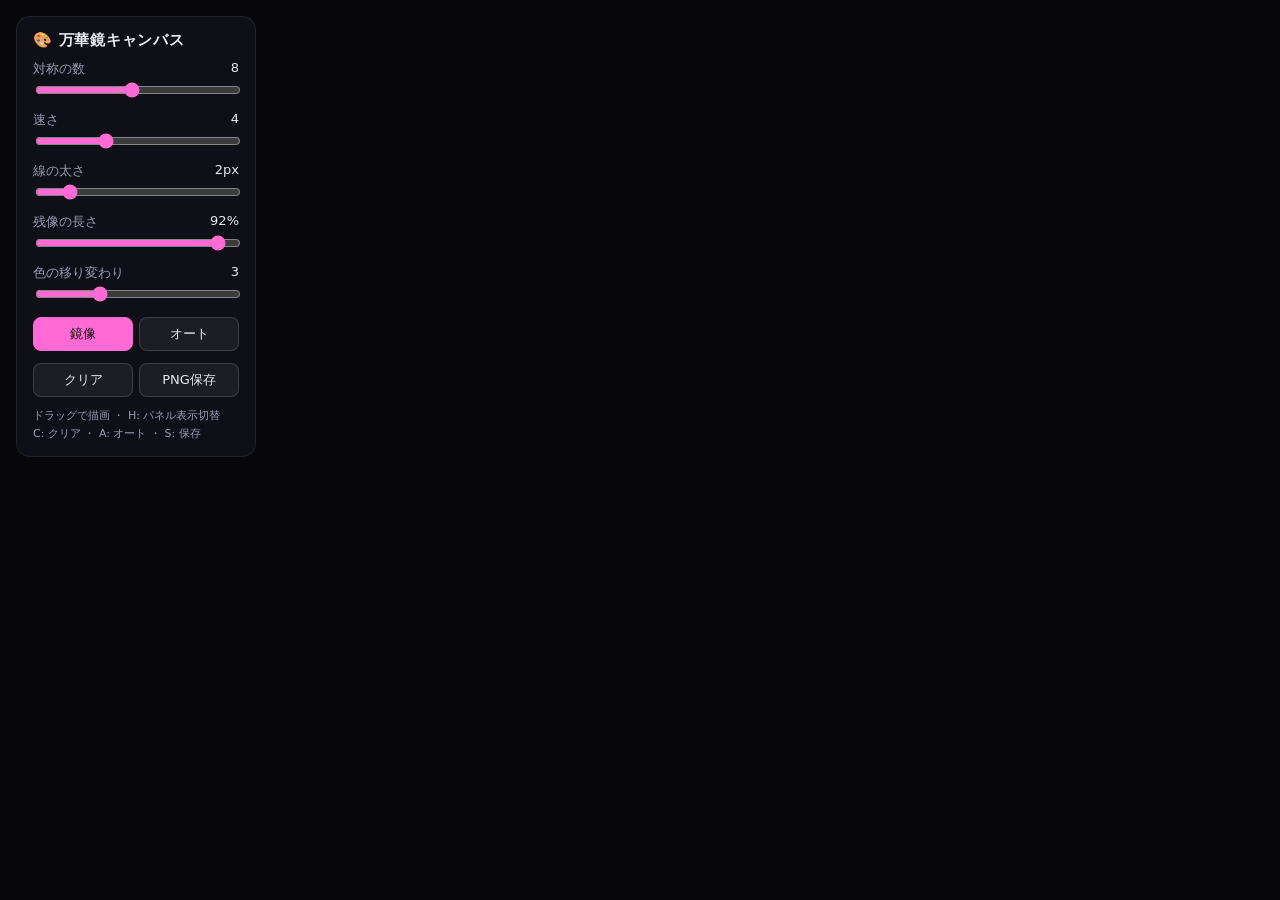
==== generative-art/index.html @ 814233e3 "Initial commit: typing game and kaleidoscope canvas" ====
<!doctype html>
<html lang="ja">
<head>
<meta charset="utf-8">
<meta name="viewport" content="width=device-width, initial-scale=1">
<title>万華鏡キャンバス</title>
<style>
  :root {
    --panel: rgba(18, 18, 28, 0.82);
    --text: #e8e8f0;
    --muted: #9a9ab0;
    --accent: #ff6ad5;
  }
  * { box-sizing: border-box; }
  html, body { margin: 0; height: 100%; background: #07070c; color: var(--text);
    font-family: system-ui, "Segoe UI", "Hiragino Sans", "Yu Gothic UI", sans-serif; overflow: hidden; }
  canvas { display: block; width: 100vw; height: 100vh; cursor: crosshair; touch-action: none; }
  .panel {
    position: fixed; top: 16px; left: 16px; width: 240px; padding: 14px 16px;
    background: var(--panel); backdrop-filter: blur(8px); border-radius: 14px;
    border: 1px solid rgba(255,255,255,0.08); font-size: 13px; transition: opacity .3s;
  }
  .panel.hidden { opacity: 0; pointer-events: none; }
  h1 { font-size: 15px; margin: 0 0 10px; letter-spacing: .05em; }
  label { display: block; margin: 10px 0 2px; color: var(--muted); }
  label span { float: right; color: var(--text); font-variant-numeric: tabular-nums; }
  input[type=range] { width: 100%; accent-color: var(--accent); }
  .row { display: flex; gap: 6px; margin-top: 12px; flex-wrap: wrap; }
  button {
    flex: 1; padding: 7px 8px; border-radius: 8px; border: 1px solid rgba(255,255,255,0.15);
    background: rgba(255,255,255,0.06); color: var(--text); font: inherit; cursor: pointer;
  }
  button:hover { background: rgba(255,255,255,0.14); }
  button.on { background: var(--accent); color: #111; border-color: var(--accent); }
  .hint { margin-top: 10px; color: var(--muted); font-size: 11px; line-height: 1.6; }
  @media (max-width: 520px) { .panel { left: 16px; right: 16px; width: auto; } }
</style>
</head>
<body>
<canvas id="c"></canvas>

<div class="panel" id="panel">
  <h1>🎨 万華鏡キャンバス</h1>
  <label>対称の数 <span id="symV"></span></label>
  <input id="sym" type="range" min="1" max="16" value="8">
  <label>速さ <span id="spdV"></span></label>
  <input id="spd" type="range" min="1" max="10" value="4">
  <label>線の太さ <span id="wV"></span></label>
  <input id="w" type="range" min="1" max="8" value="2">
  <label>残像の長さ <span id="fadeV"></span></label>
  <input id="fade" type="range" min="0" max="100" value="92">
  <label>色の移り変わり <span id="hueV"></span></label>
  <input id="hue" type="range" min="0" max="10" value="3">
  <div class="row">
    <button id="mirror" class="on">鏡像</button>
    <button id="auto">オート</button>
  </div>
  <div class="row">
    <button id="clear">クリア</button>
    <button id="save">PNG保存</button>
  </div>
  <div class="hint">ドラッグで描画 ・ H: パネル表示切替<br>C: クリア ・ A: オート ・ S: 保存</div>
</div>

<script>
const cv = document.getElementById('c');
const ctx = cv.getContext('2d');
let W, H, DPR;
function resize() {
  DPR = window.devicePixelRatio || 1;
  W = window.innerWidth; H = window.innerHeight;
  // Preserve the drawing across resizes
  const old = document.createElement('canvas');
  old.width = cv.width; old.height = cv.height;
  if (cv.width) old.getContext('2d').drawImage(cv, 0, 0);
  cv.width = W * DPR; cv.height = H * DPR;
  ctx.setTransform(DPR, 0, 0, DPR, 0, 0);
  ctx.fillStyle = '#07070c'; ctx.fillRect(0, 0, W, H);
  if (old.width) ctx.drawImage(old, 0, 0, old.width / DPR, old.height / DPR);
}
window.addEventListener('resize', resize);
resize();

// ---- settings ----
const $ = id => document.getElementById(id);
const S = {};
const sliders = {
  sym:  v => `${v}`,
  spd:  v => `${v}`,
  w:    v => `${v}px`,
  fade: v => `${v}%`,
  hue:  v => `${v}`,
};
for (const [id, fmt] of Object.entries(sliders)) {
  const el = $(id);
  const sync = () => { S[id] = +el.value; $(id + 'V').textContent = fmt(el.value); };
  el.addEventListener('input', sync); sync();
}
S.mirror = true; S.auto = false;
const toggle = (id, key) => { S[key] = !S[key]; $(id).classList.toggle('on', S[key]); };
$('mirror').onclick = () => toggle('mirror', 'mirror');
$('auto').onclick = () => toggle('auto', 'auto');
$('clear').onclick = clear;
$('save').onclick = save;

function clear() { ctx.fillStyle = '#07070c'; ctx.fillRect(0, 0, W, H); particles.length = 0; }
function save() {
  const a = document.createElement('a');
  a.download = `kaleidoscope-${Date.now()}.png`;
  a.href = cv.toDataURL('image/png');
  a.click();
}

// ---- particles following a flow field ----
const particles = [];
let baseHue = Math.random() * 360;
let t = 0;

function field(x, y) {
  // Smooth pseudo-noise angle from layered sines
  const s = 0.004;
  return Math.sin(x * s + t * 0.3) * 2.1 + Math.cos(y * s * 1.3 - t * 0.2) * 1.7
       + Math.sin((x + y) * s * 0.7 + t * 0.15) * 1.2;
}

function spawn(x, y, n = 3) {
  for (let i = 0; i < n; i++) {
    particles.push({
      x: x + (Math.random() - 0.5) * 8,
      y: y + (Math.random() - 0.5) * 8,
      life: 1,
      decay: 0.004 + Math.random() * 0.01,
      hue: baseHue + (Math.random() - 0.5) * 40,
    });
  }
  if (particles.length > 1500) particles.splice(0, particles.length - 1500);
}

// draw a segment relative to the center, replicated with rotational / mirror symmetry
function symSegment(x1, y1, x2, y2) {
  const cx = W / 2, cy = H / 2;
  const n = S.sym;
  ctx.save();
  ctx.translate(cx, cy);
  for (let i = 0; i < n; i++) {
    ctx.rotate((Math.PI * 2) / n);
    ctx.beginPath(); ctx.moveTo(x1 - cx, y1 - cy); ctx.lineTo(x2 - cx, y2 - cy); ctx.stroke();
    if (S.mirror && n > 1) {
      ctx.save(); ctx.scale(1, -1);
      ctx.beginPath(); ctx.moveTo(x1 - cx, y1 - cy); ctx.lineTo(x2 - cx, y2 - cy); ctx.stroke();
      ctx.restore();
    }
  }
  ctx.restore();
}

// ---- input ----
let down = false, px = 0, py = 0;
cv.addEventListener('pointerdown', e => { down = true; px = e.clientX; py = e.clientY; spawn(px, py, 8); });
window.addEventListener('pointerup', () => down = false);
cv.addEventListener('pointermove', e => {
  if (!down) return;
  const dx = e.clientX - px, dy = e.clientY - py;
  const steps = Math.max(1, Math.floor(Math.hypot(dx, dy) / 6));
  for (let i = 1; i <= steps; i++) spawn(px + dx * i / steps, py + dy * i / steps, 2);
  px = e.clientX; py = e.clientY;
});

window.addEventListener('keydown', e => {
  if (e.target.tagName === 'INPUT') return;
  const k = e.key.toLowerCase();
  if (k === 'h') $('panel').classList.toggle('hidden');
  if (k === 'c') clear();
  if (k === 'a') toggle('auto', 'auto');
  if (k === 's') save();
});

// auto mode: a wandering brush
const wander = { x: 0, y: 0, a: Math.random() * 6.28 };
function autoStep() {
  wander.a += (Math.random() - 0.5) * 0.5;
  const r = Math.min(W, H) * 0.38;
  const tx = W / 2 + Math.cos(t * 0.7) * r * Math.sin(t * 0.23);
  const ty = H / 2 + Math.sin(t * 0.9) * r * Math.cos(t * 0.17);
  wander.x = tx + Math.cos(wander.a) * 30;
  wander.y = ty + Math.sin(wander.a) * 30;
  spawn(wander.x, wander.y, 2);
}

// ---- loop ----
function frame() {
  t += 0.01;
  baseHue = (baseHue + S.hue * 0.15) % 360;

  // fade layer for trails
  const fadeAlpha = (100 - S.fade) / 100 * 0.25 + 0.002;
  ctx.fillStyle = `rgba(7,7,12,${fadeAlpha})`;
  ctx.fillRect(0, 0, W, H);

  if (S.auto) autoStep();

  ctx.globalCompositeOperation = 'lighter';
  ctx.lineCap = 'round';
  const speed = S.spd * 0.6;
  for (let i = particles.length - 1; i >= 0; i--) {
    const p = particles[i];
    const a = field(p.x, p.y);
    const nx = p.x + Math.cos(a) * speed;
    const ny = p.y + Math.sin(a) * speed;
    ctx.strokeStyle = `hsla(${p.hue}, 90%, 62%, ${p.life * 0.55})`;
    ctx.lineWidth = S.w * (0.4 + p.life * 0.6);
    symSegment(p.x, p.y, nx, ny);
    p.x = nx; p.y = ny;
    p.life -= p.decay;
    if (p.life <= 0) particles.splice(i, 1);
  }
  ctx.globalCompositeOperation = 'source-over';
  requestAnimationFrame(frame);
}
frame();
</script>
</body>
</html>
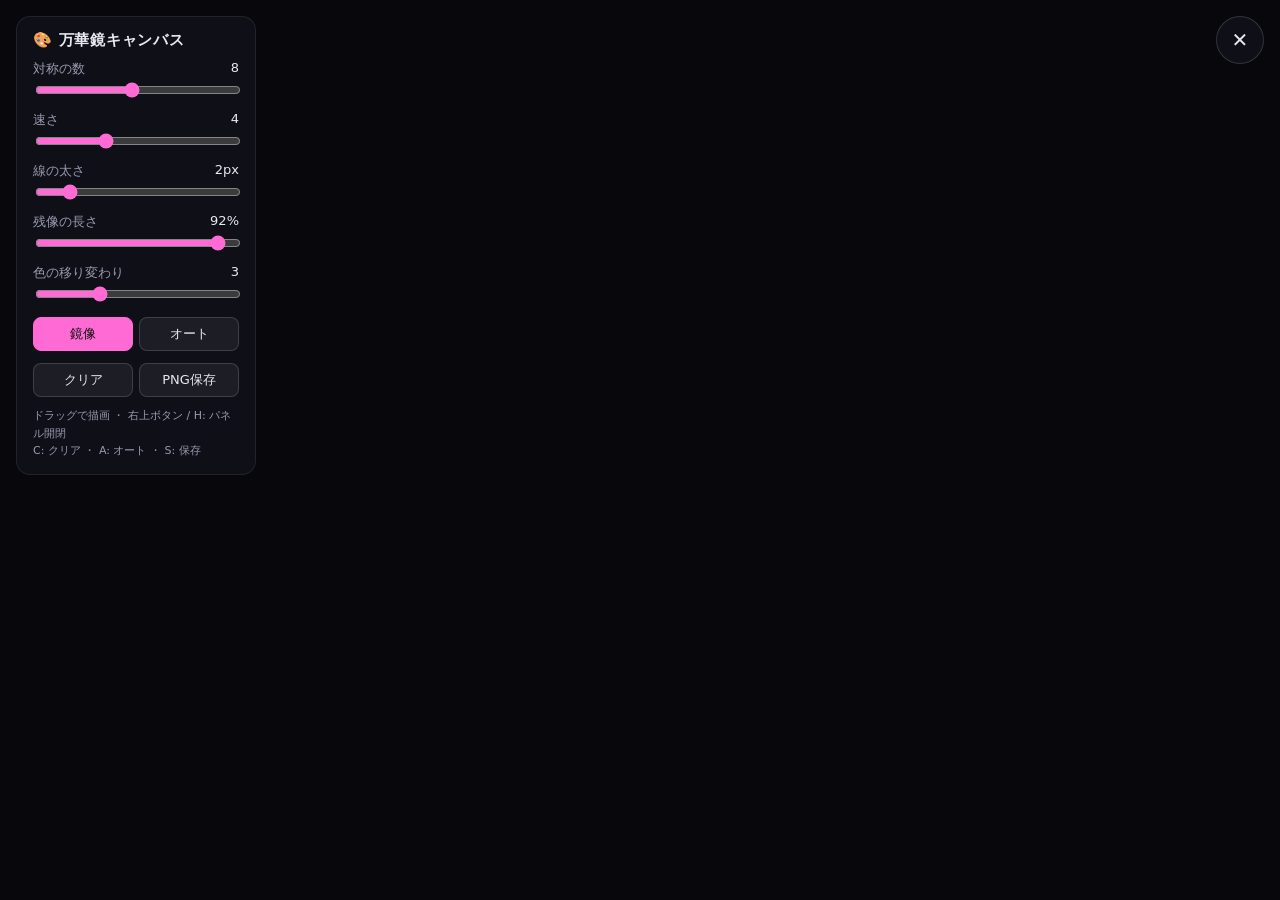
==== commit 7daa0998: "万華鏡キャンバス: スマホでもパネルを開閉できるボタンを追加 Co-Authored-By: Claude Opus 5.5 <noreply@anthropic.com> Claude-Sessio" ====
--- a/generative-art/index.html
+++ b/generative-art/index.html
@@ -20,7 +20,14 @@
     background: var(--panel); backdrop-filter: blur(8px); border-radius: 14px;
     border: 1px solid rgba(255,255,255,0.08); font-size: 13px; transition: opacity .3s;
   }
-  .panel.hidden { opacity: 0; pointer-events: none; }
+  .panel.hidden { opacity: 0; pointer-events: none; transform: translateY(-8px); }
+  .panel { transition: opacity .3s, transform .3s; }
+  .toggle {
+    position: fixed; top: 16px; right: 16px; z-index: 10; flex: none;
+    width: 48px; height: 48px; padding: 0; border-radius: 50%; font-size: 20px; line-height: 1;
+    background: var(--panel); backdrop-filter: blur(8px); border: 1px solid rgba(255,255,255,0.15);
+    -webkit-tap-highlight-color: transparent;
+  }
   h1 { font-size: 15px; margin: 0 0 10px; letter-spacing: .05em; }
   label { display: block; margin: 10px 0 2px; color: var(--muted); }
   label span { float: right; color: var(--text); font-variant-numeric: tabular-nums; }
@@ -33,12 +40,13 @@
   button:hover { background: rgba(255,255,255,0.14); }
   button.on { background: var(--accent); color: #111; border-color: var(--accent); }
   .hint { margin-top: 10px; color: var(--muted); font-size: 11px; line-height: 1.6; }
-  @media (max-width: 520px) { .panel { left: 16px; right: 16px; width: auto; } }
+  @media (max-width: 520px) { .panel { top: 76px; left: 16px; right: 16px; width: auto; max-height: calc(100vh - 92px); overflow-y: auto; } }
 </style>
 </head>
 <body>
 <canvas id="c"></canvas>
 
+<button class="toggle" id="toggle" aria-label="パネルを閉じる" aria-expanded="true">✕</button>
 <div class="panel" id="panel">
   <h1>🎨 万華鏡キャンバス</h1>
   <label>対称の数 <span id="symV"></span></label>
@@ -59,7 +67,7 @@
     <button id="clear">クリア</button>
     <button id="save">PNG保存</button>
   </div>
-  <div class="hint">ドラッグで描画 ・ H: パネル表示切替<br>C: クリア ・ A: オート ・ S: 保存</div>
+  <div class="hint">ドラッグで描画 ・ 右上ボタン / H: パネル開閉<br>C: クリア ・ A: オート ・ S: 保存</div>
 </div>
 
 <script>
@@ -166,10 +174,20 @@
   px = e.clientX; py = e.clientY;
 });
 
+function togglePanel() {
+  const hidden = $('panel').classList.toggle('hidden');
+  const b = $('toggle');
+  b.textContent = hidden ? '⚙️' : '✕';
+  b.setAttribute('aria-label', hidden ? 'パネルを開く' : 'パネルを閉じる');
+  b.setAttribute('aria-expanded', String(!hidden));
+}
+$('toggle').addEventListener('click', togglePanel);
+
 window.addEventListener('keydown', e => {
   if (e.target.tagName === 'INPUT') return;
+  if (e.ctrlKey || e.metaKey || e.altKey) return; // leave Ctrl+C / Ctrl+S etc. to the browser
   const k = e.key.toLowerCase();
-  if (k === 'h') $('panel').classList.toggle('hidden');
+  if (k === 'h') togglePanel();
   if (k === 'c') clear();
   if (k === 'a') toggle('auto', 'auto');
   if (k === 's') save();
